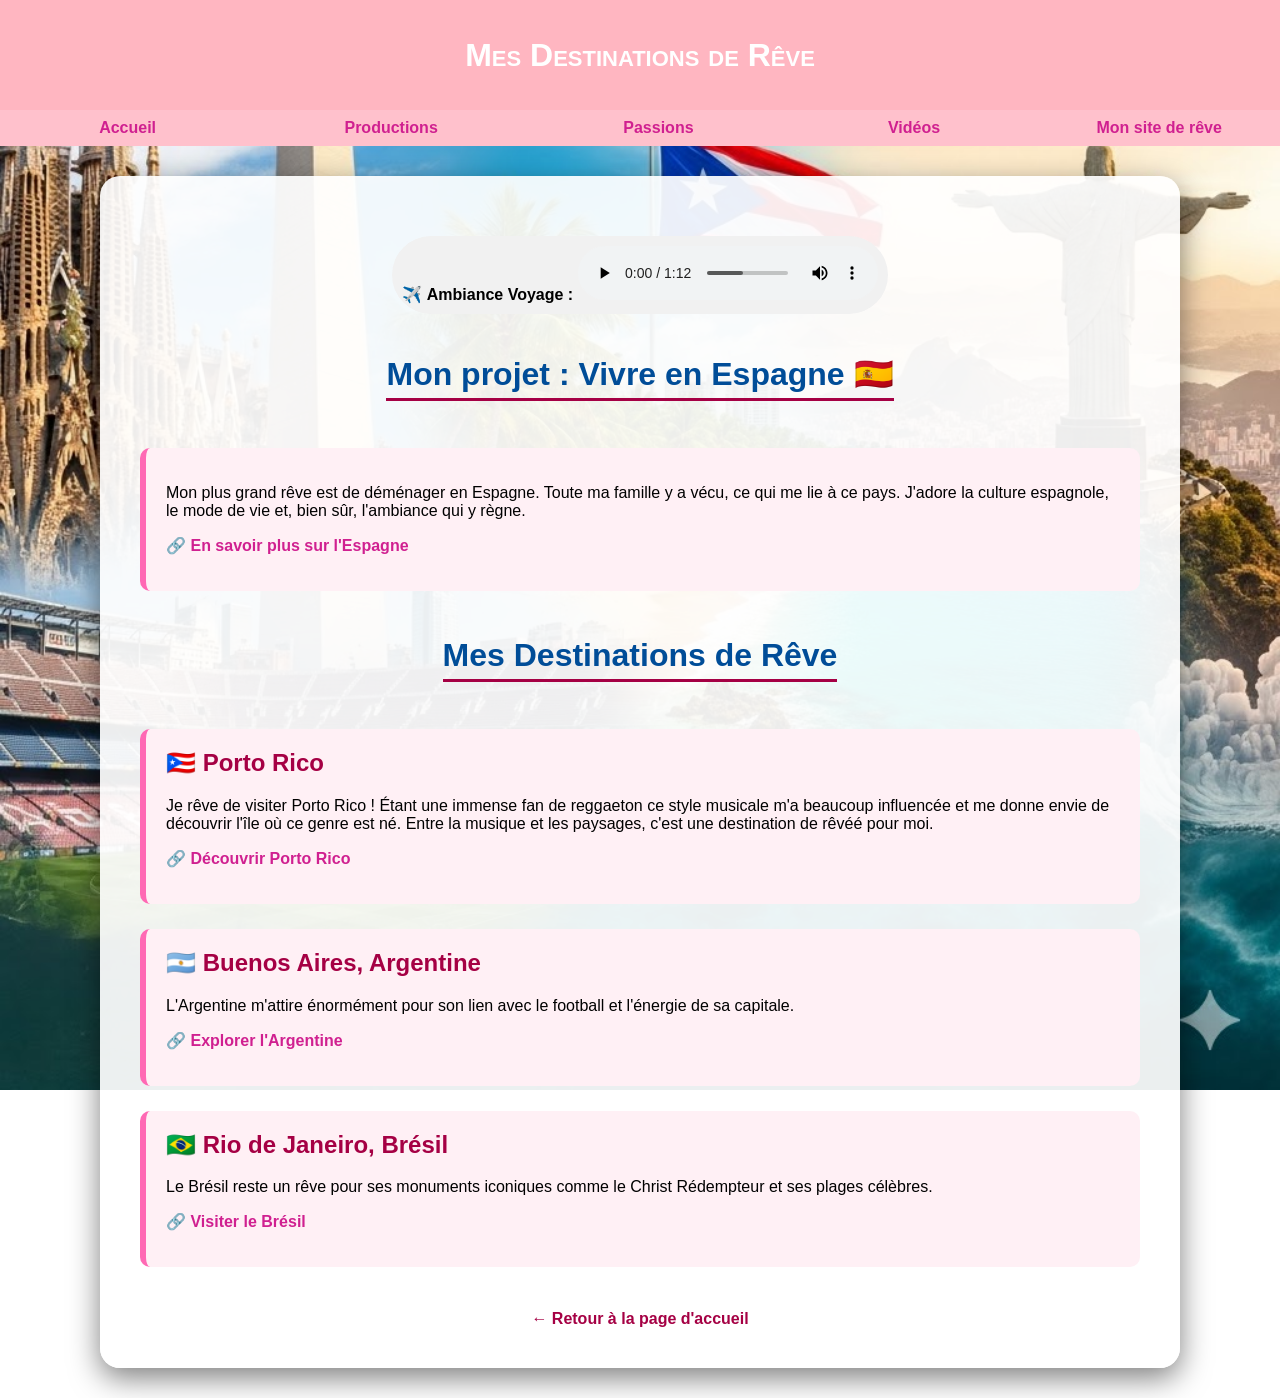
==== voyages.html @ cdc6038a "Add files via upload" ====
<!DOCTYPE html>
<html lang="fr">
<head>
    <title>Mes Voyages et mes Rêves</title>
    <meta charset="utf-8" />
    <link rel="stylesheet" href="style.css" />
    <style>
        body {
            background: url('fond_voyage.png') no-repeat center center fixed;
            background-size: cover;
            margin: 0;
            padding: 0;
            font-family: 'Arial', sans-serif;
        }

        #contenu-voyage {
            background-color: rgba(255, 255, 255, 0.92);
            width: 85%;
            max-width: 1000px;
            margin: 30px auto;
            padding: 40px;
            border-radius: 20px;
            box-shadow: 0px 10px 30px rgba(0,0,0,0.5);
            text-align: center;
        }

        .cadre-info {
            background-color: #fff0f5; 
            border-left: 6px solid #FF69B4;
            padding: 20px;
            margin: 25px 0;
            border-radius: 10px;
            text-align: left;
        }

        h1 { color: #004d98; border-bottom: 3px solid #a50044; display: inline-block; padding-bottom: 5px; }
        h2 { color: #a50044; margin-top: 0; }
        
        .lien-wiki {
            color: #004d98;
            font-weight: bold;
            text-decoration: underline;
        }

        .audio-player {
            margin: 20px 0;
            padding: 10px;
            background: #f1f1f1;
            border-radius: 50px;
            display: inline-block;
        }
    </style>
</head>
<body>

    <div id="entete-de-page"> <p>Mes Destinations de Rêve</p> </div>

    <table id="bloc-menu">
        <tr>
            <th><a href="index.html">Accueil</a></th>
            <th><a href="productions.html">Productions</a></th>
            <th><a href="passions.html">Passions</a></th>
            <th><a href="videos.html">Vidéos</a></th>
            <th><a href="site.html">Mon site de rêve</a></th>
        </tr>
    </table>

    <div id="contenu-voyage">
        
        <div class="audio-player">
            <span>✈️ <strong>Ambiance Voyage :</strong></span>
            <audio controls loop>
                <source src="ton_fichier_avion.mp3" type="audio/mpeg">
                Ton navigateur ne supporte pas l'audio.
            </audio>
        </div>

        <h1>Mon projet : Vivre en Espagne 🇪🇸</h1>
        <div class="cadre-info">
            <p>
                Mon plus grand rêve est de déménager en Espagne. Toute ma famille y a vécu, 
                ce qui me lie à ce pays. J'adore la culture espagnole, 
                le mode de vie et, bien sûr, l'ambiance qui y règne.
            </p>
            <p>🔗 <a class="lien-wiki" href="https://fr.wikipedia.org/wiki/Espagne" target="_blank">En savoir plus sur l'Espagne</a></p>
        </div>

        <h1>Mes Destinations de Rêve</h1>

        <div class="cadre-info">
            <h2>🇵🇷 Porto Rico</h2>
            <p>
                Je rêve de visiter Porto Rico ! Étant une immense fan de reggaeton  
                ce style musicale m'a beaucoup influencée et me donne envie de découvrir l'île 
                où ce genre est né. Entre la musique et les paysages, c'est une destination de rêvéé pour moi.
            </p>
            <p>🔗 <a class="lien-wiki" href="https://fr.wikipedia.org/wiki/Porto_Rico" target="_blank">Découvrir Porto Rico</a></p>
        </div>

        <div class="cadre-info">
            <h2>🇦🇷 Buenos Aires, Argentine</h2>
            <p>
                L'Argentine m'attire énormément pour son lien avec le football et l'énergie de sa capitale.
            </p>
            <p>🔗 <a class="lien-wiki" href="https://fr.wikipedia.org/wiki/Argentine" target="_blank">Explorer l'Argentine</a></p>
        </div>

        <div class="cadre-info">
            <h2>🇧🇷 Rio de Janeiro, Brésil</h2>
            <p>
                Le Brésil reste un rêve pour ses monuments iconiques comme le Christ Rédempteur et ses plages célèbres.
            </p>
            <p>🔗 <a class="lien-wiki" href="https://fr.wikipedia.org/wiki/Br%C3%A9sil" target="_blank">Visiter le Brésil</a></p>
        </div>

        <br>
        <a href="site.html" style="font-weight:bold; color:#a50044; text-decoration:none;">← Retour à la page d'accueil</a>
    </div>

</body>
</html>
---- style.css ----
iframe {
	
height:70vh;
width:70%;
}
body {
	margin: 0;
	padding: 0;
	background-color: #FFFAFA; 
	font-family: 'Montserrat', sans-serif;
	font-size: 16px;
}

.presentation {
  display: flex;
  gap: 20px;
  align-items: flex-start;
}

.presentation img {
  width: 120px;   /* plus fiable que % ici */
  height: auto;
}

.texte-presentation {
  flex: 1;
  color:#D02090;
}
th { width: 500px;}



#entete-de-page {
	padding: 5px;
	height: 100px;
	background-color:#FFB6C1;
	font-size: 32px;
	font-weight: bold;
	font-variant: small-caps;
	text-align: center;
	color: #FFFFFF;
}
#bloc-menu {
	height: 36px;
	background-color:#FFC1CC;
	float: center;
	color: white;
}
#contenu {
	padding: 10px;
	background-color:  #FFFFFF;
	color:#D02090;
}
#infos {
	color: #D02090;
	font-style: italic;
}
#pied-de-page {
	padding: 5px;
	background-color: #FFB6C1;
	font-size: 11px;
	 color: #FFFFFF;
}

.bouton.active {
Color:#FF69B4;
}	

.bouton {
	display: inline-block;
	text-align: center;
	text-decoration: none;
	font-weight: 400;
	color: #FFB6C1;
	font-size: 4rem;
	line-height: 2em;
	margin: 0 20px; /* espace entre les boutons */
}

/*mettre une image aux bords arrondis*/

.arrondie {
-moz-border-radius:7px;
-webkit-border-radius:7px;
border-radius:7px;
}

.arrondie1 {
-moz-border-radius:100px;
-webkit-border-radius:100px;
border-radius:100px;
}

a:link {
  color:#D02090;
  text-decoration: none;
}

a:visited {
  color:   #A020F0;
  text-decoration: none;
}


a:hover {
 color: #FFFFFF;
 text-decoration: none;
 
}

a:active {
    color: #FF69B4;
	 text-decoration: none;
}
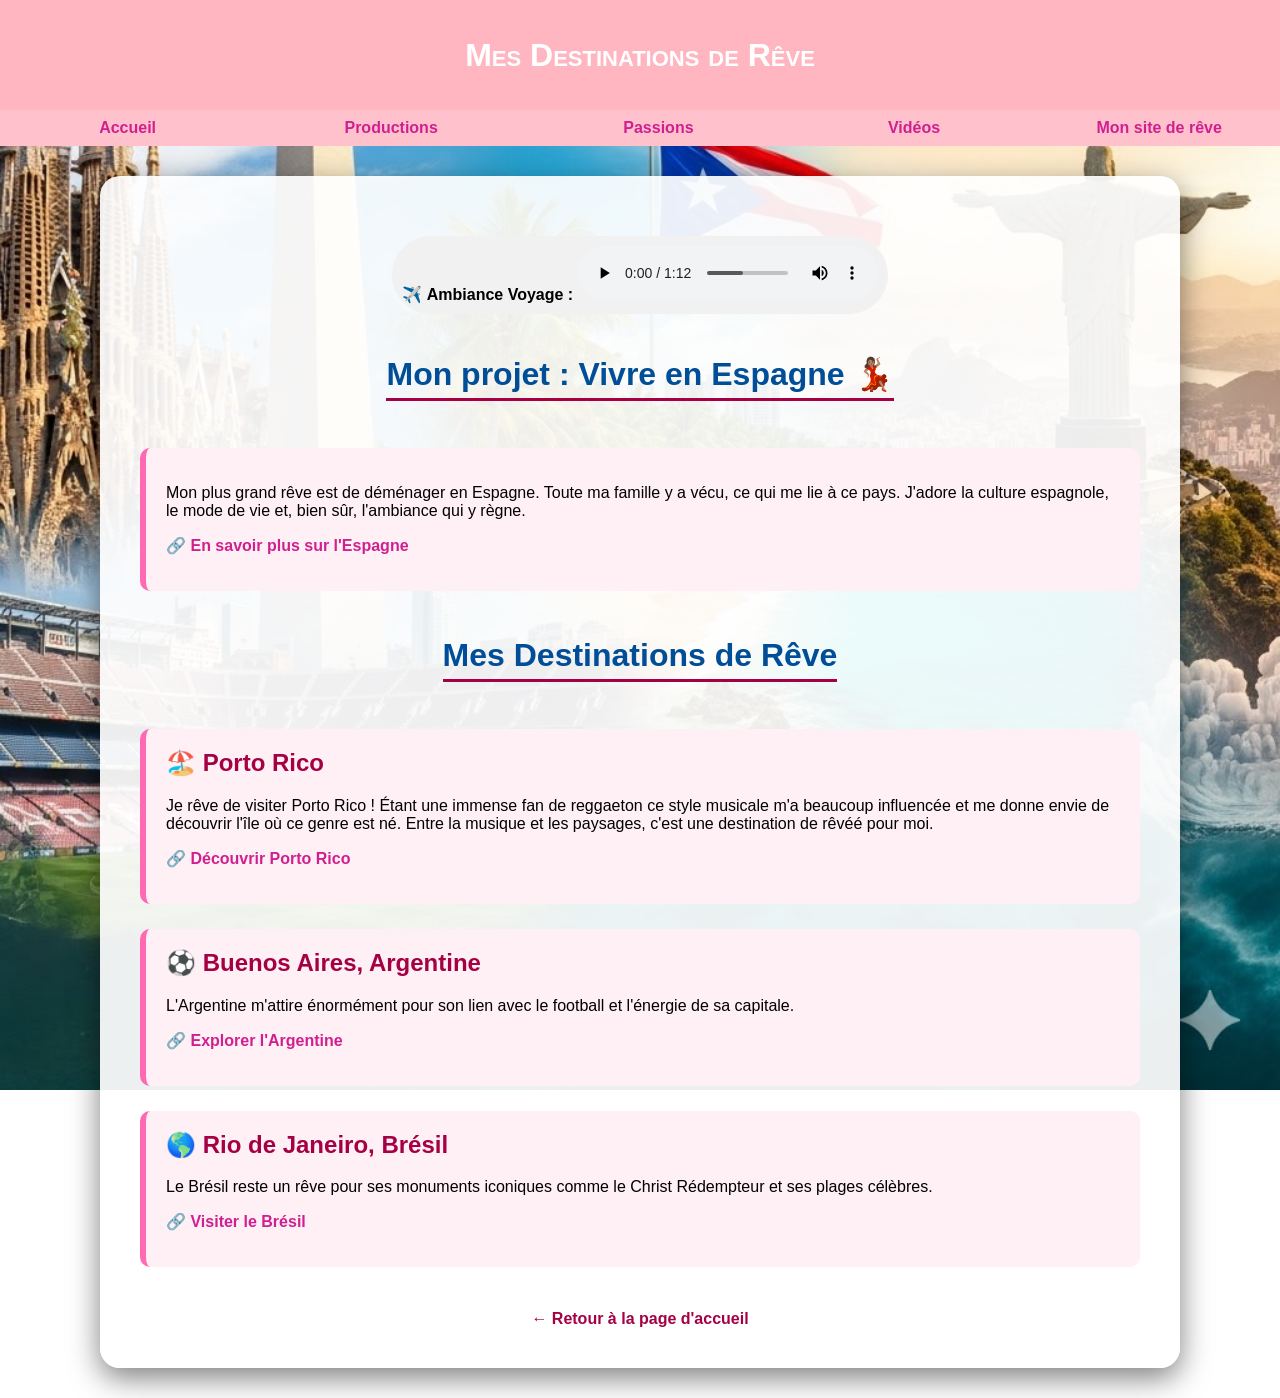
==== commit e30fcc80: "Update voyages.html" ====
--- a/voyages.html
+++ b/voyages.html
@@ -75,7 +75,8 @@
             </audio>
         </div>
 
-        <h1>Mon projet : Vivre en Espagne 🇪🇸</h1>
+       
+        <h1>Mon projet : Vivre en Espagne 💃🏽</h1>
         <div class="cadre-info">
             <p>
                 Mon plus grand rêve est de déménager en Espagne. Toute ma famille y a vécu, 
@@ -88,7 +89,7 @@
         <h1>Mes Destinations de Rêve</h1>
 
         <div class="cadre-info">
-            <h2>🇵🇷 Porto Rico</h2>
+            <h2>🏖️ Porto Rico</h2>
             <p>
                 Je rêve de visiter Porto Rico ! Étant une immense fan de reggaeton  
                 ce style musicale m'a beaucoup influencée et me donne envie de découvrir l'île 
@@ -98,7 +99,7 @@
         </div>
 
         <div class="cadre-info">
-            <h2>🇦🇷 Buenos Aires, Argentine</h2>
+            <h2>⚽ Buenos Aires, Argentine</h2>
             <p>
                 L'Argentine m'attire énormément pour son lien avec le football et l'énergie de sa capitale.
             </p>
@@ -106,7 +107,7 @@
         </div>
 
         <div class="cadre-info">
-            <h2>🇧🇷 Rio de Janeiro, Brésil</h2>
+            <h2>🌎 Rio de Janeiro, Brésil</h2>
             <p>
                 Le Brésil reste un rêve pour ses monuments iconiques comme le Christ Rédempteur et ses plages célèbres.
             </p>
@@ -118,4 +119,5 @@
     </div>
 
 </body>
-</html>+
+</html>
